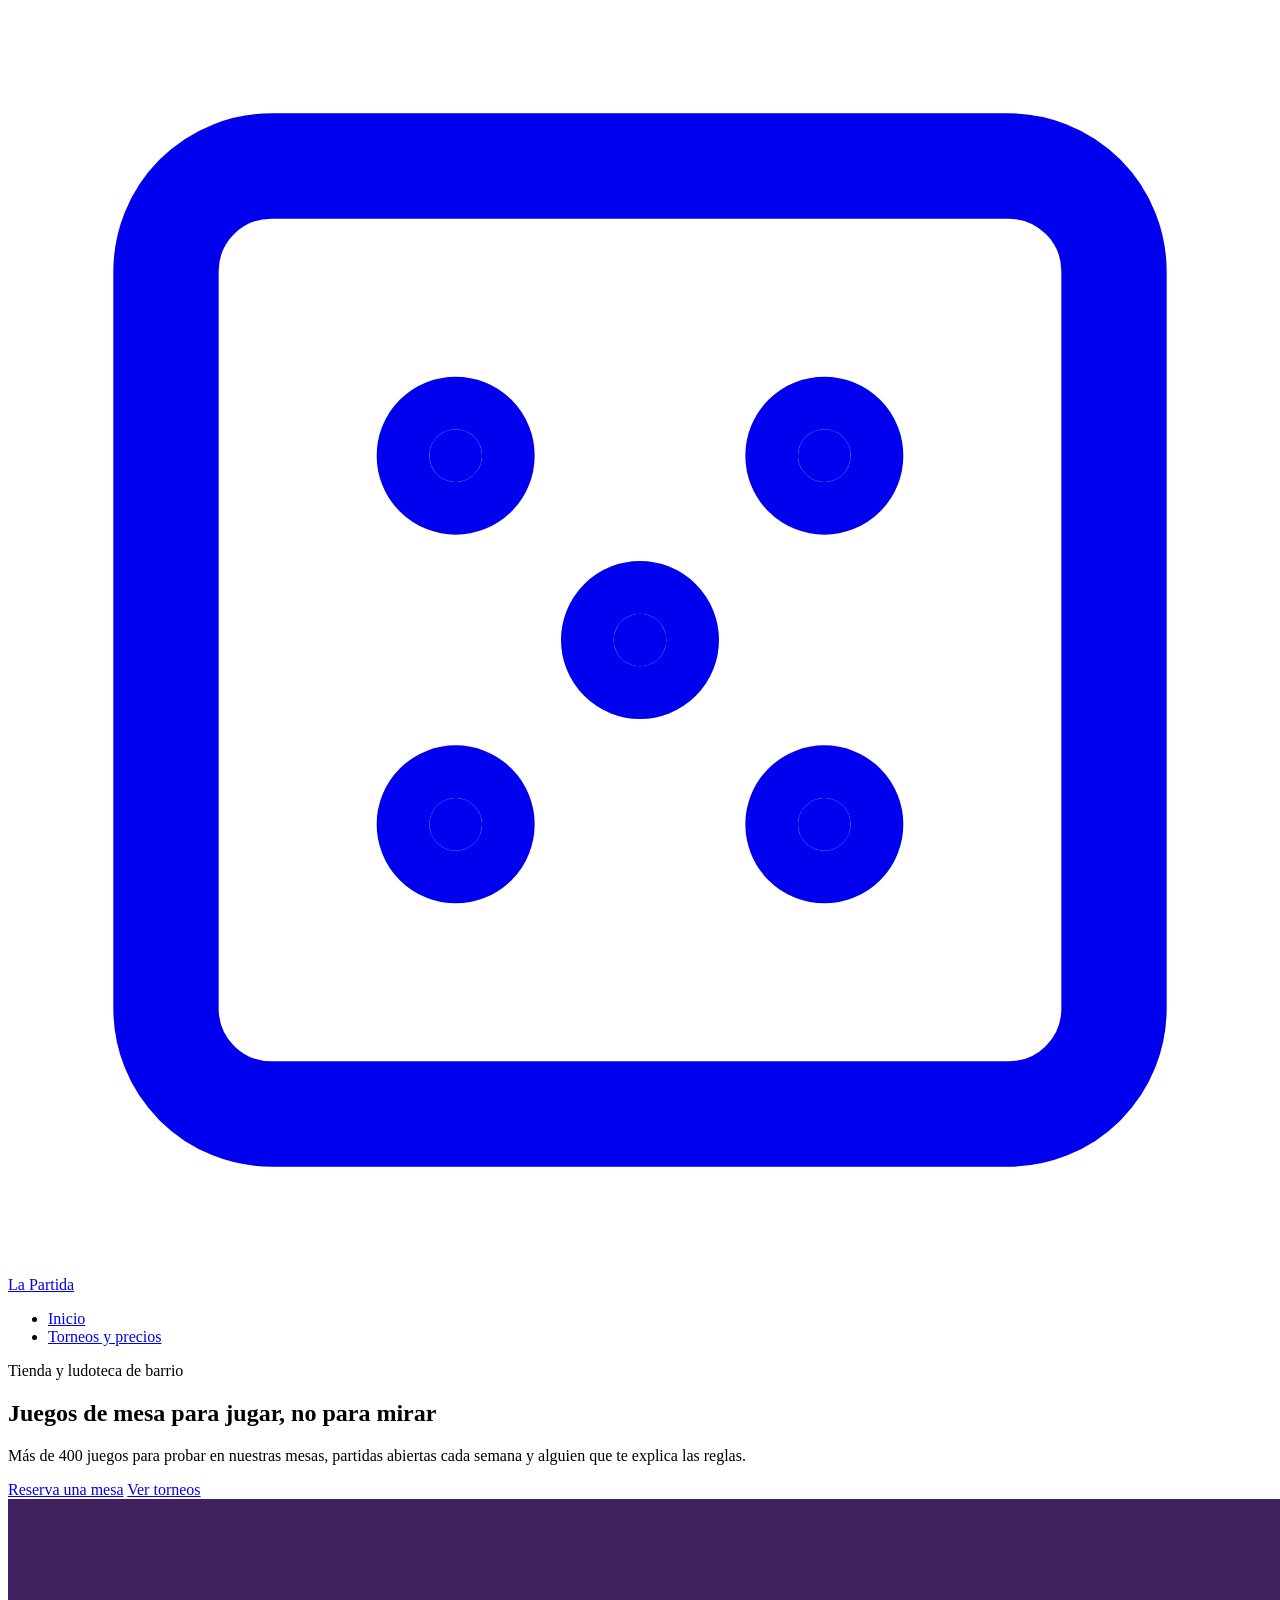
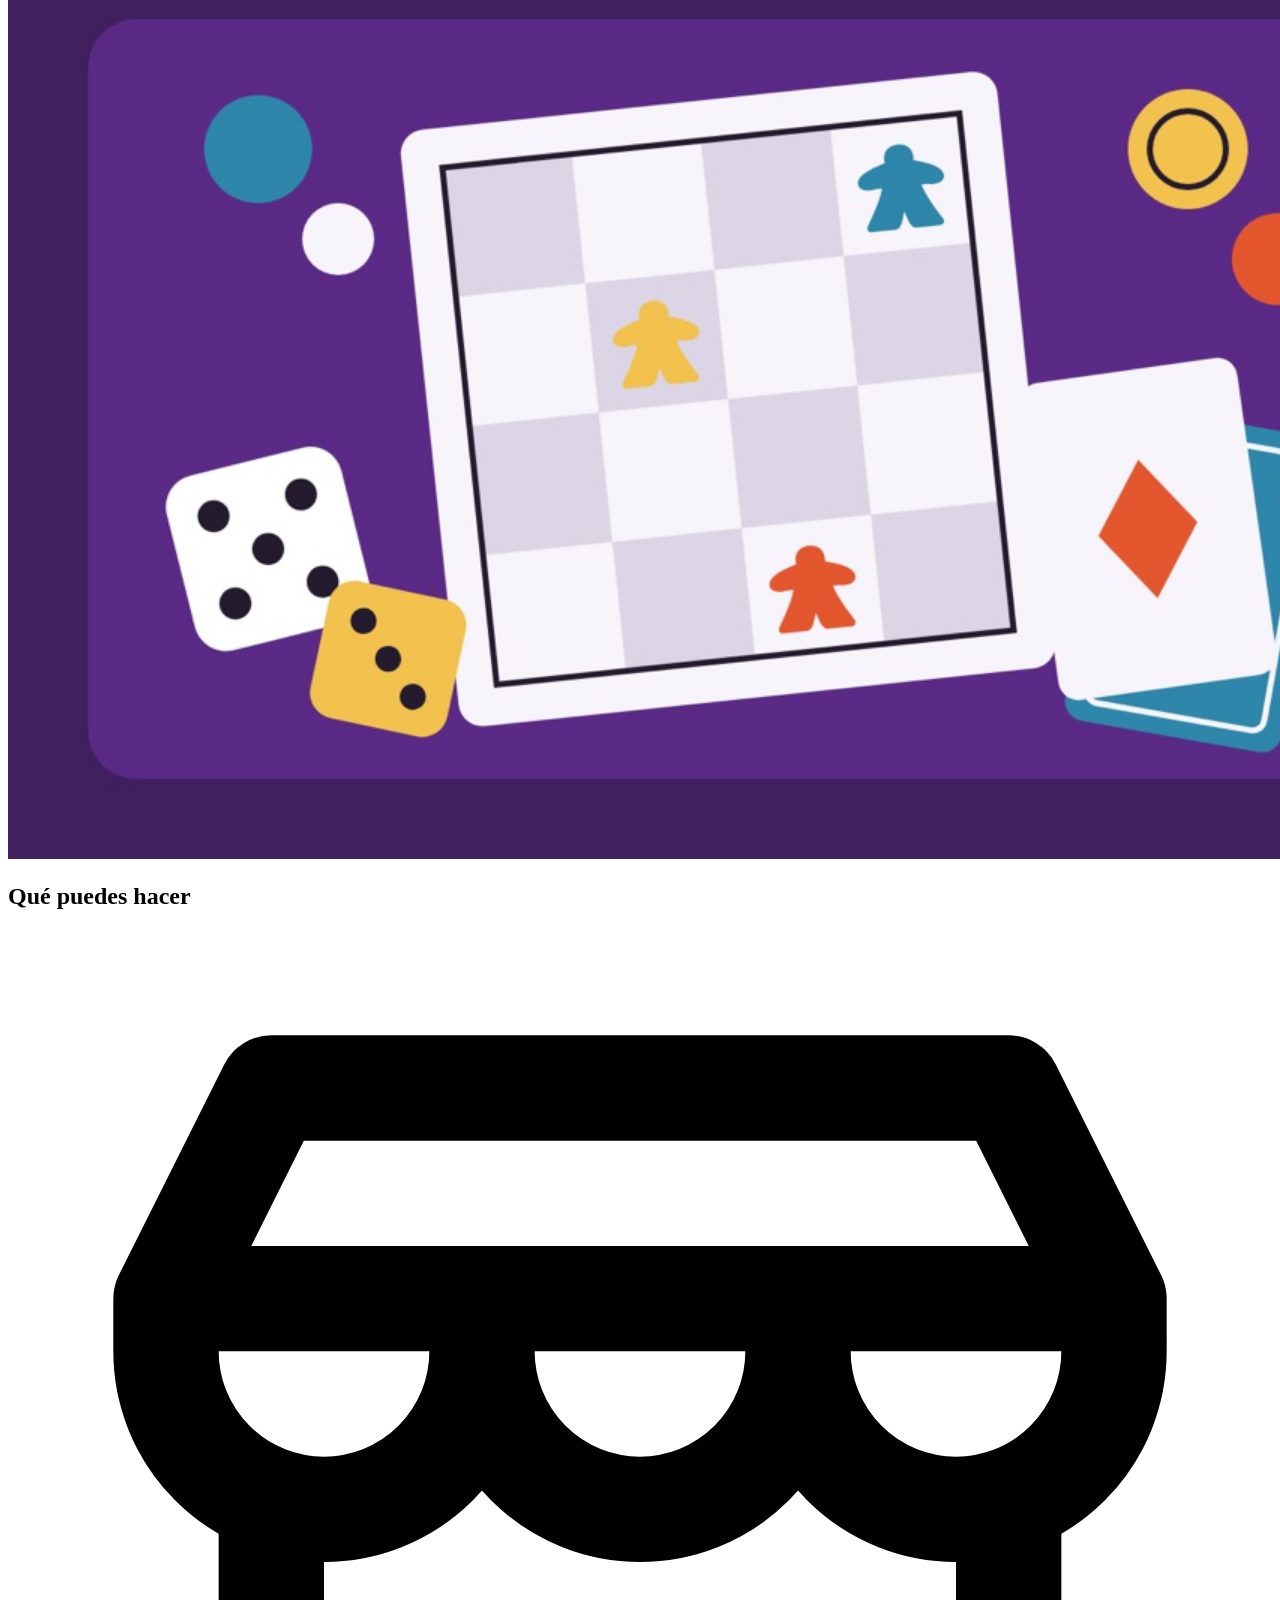
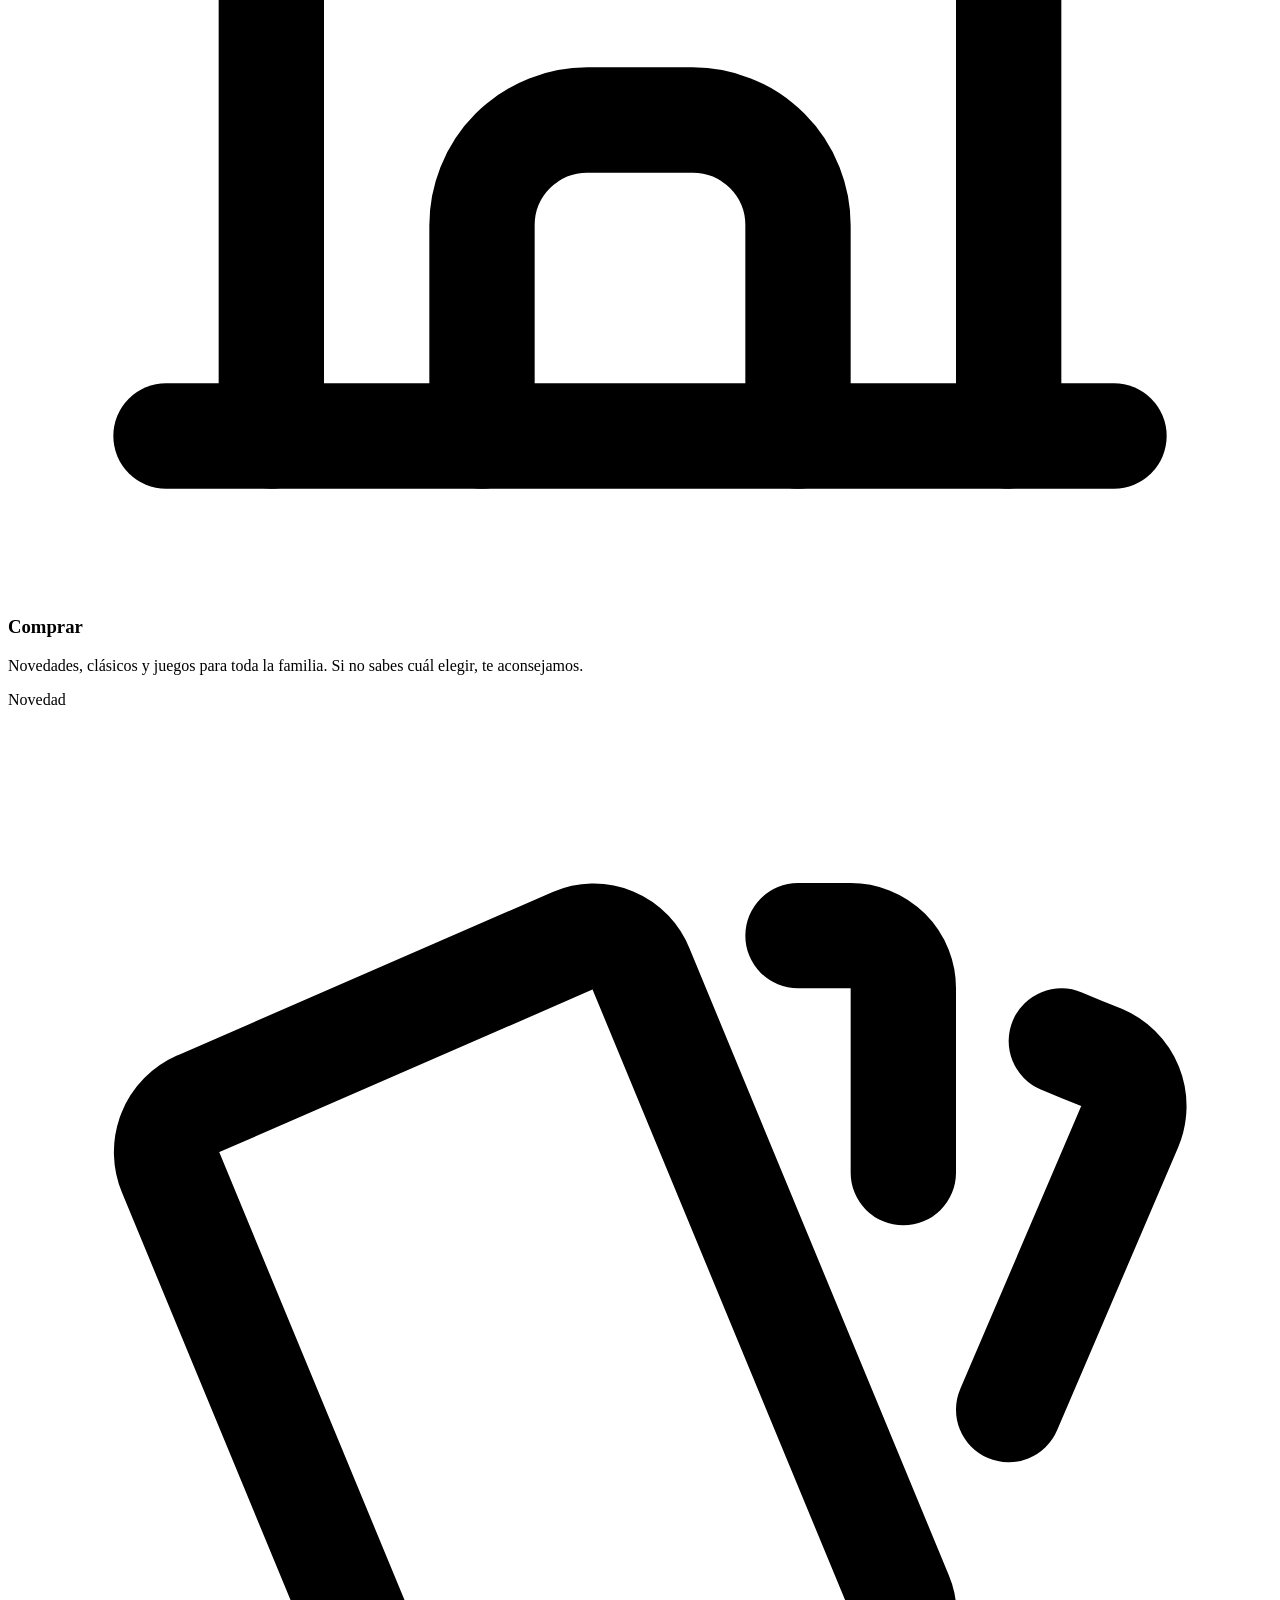
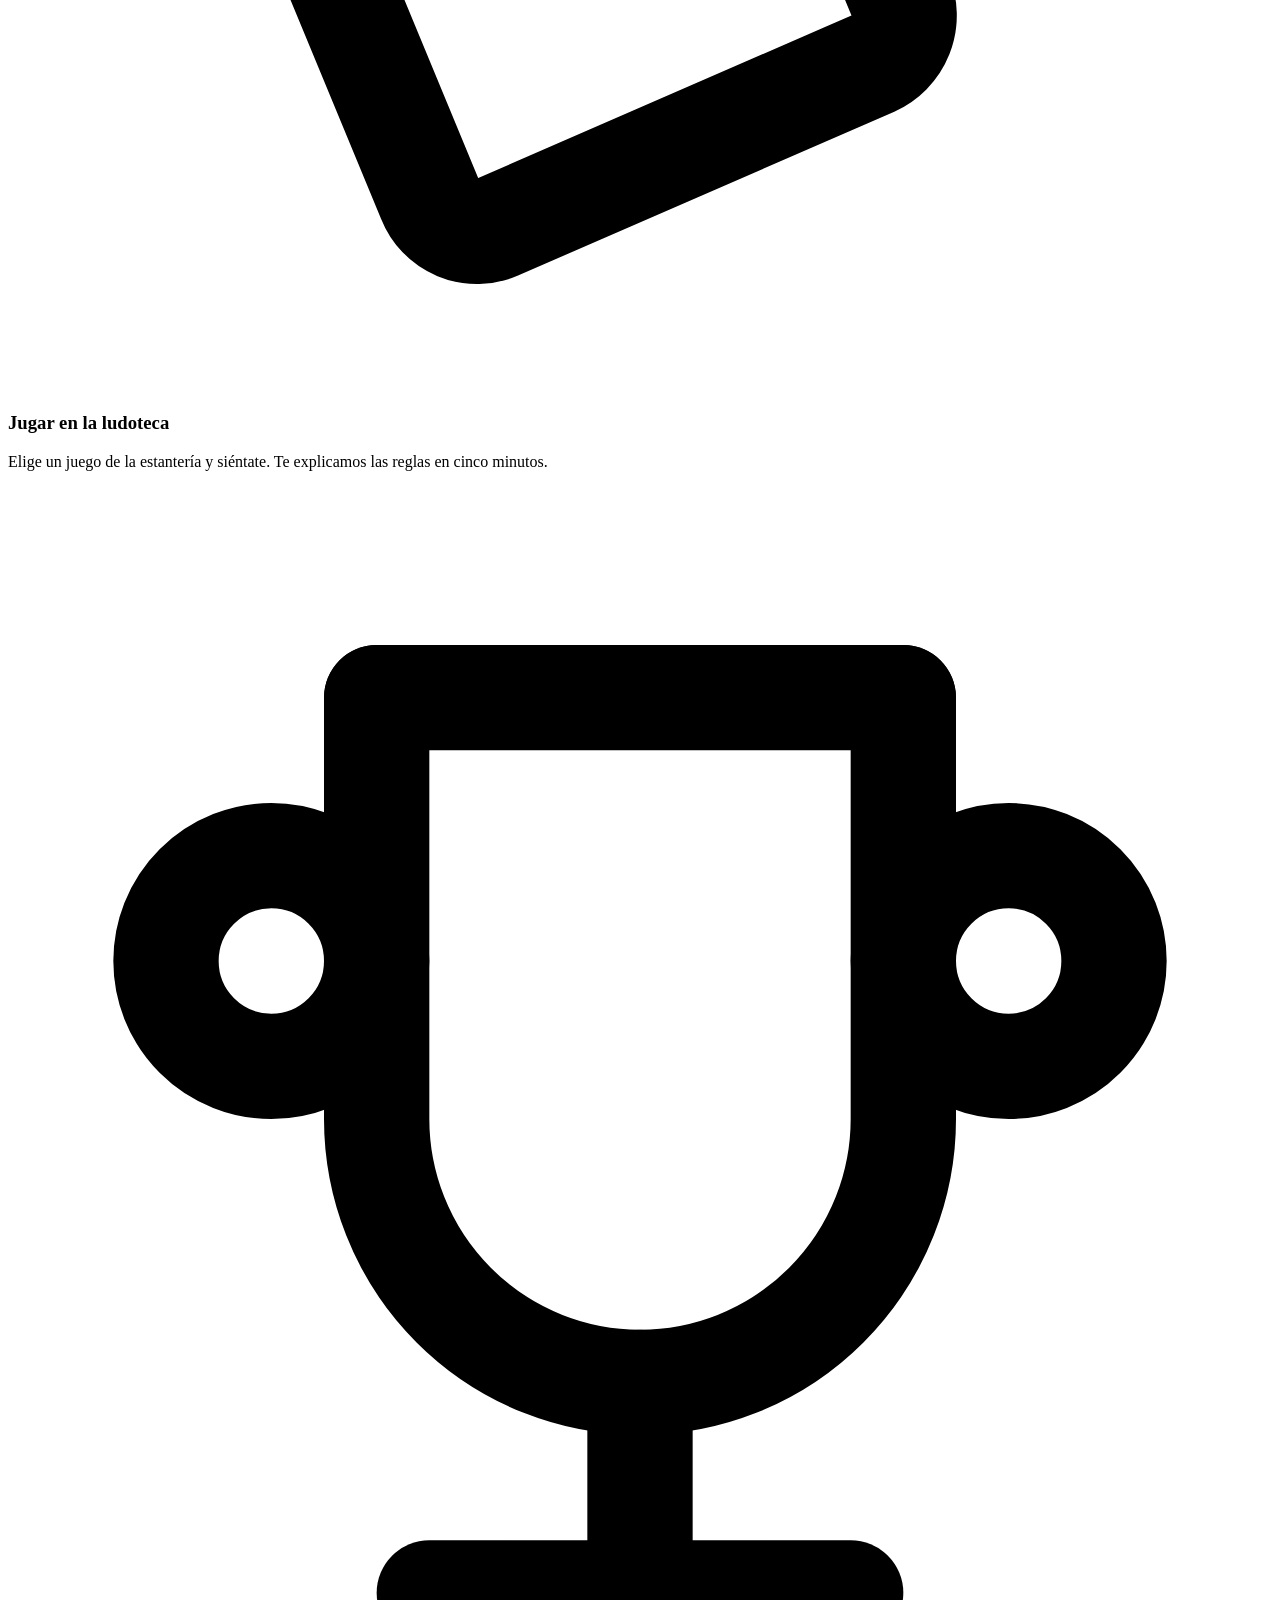
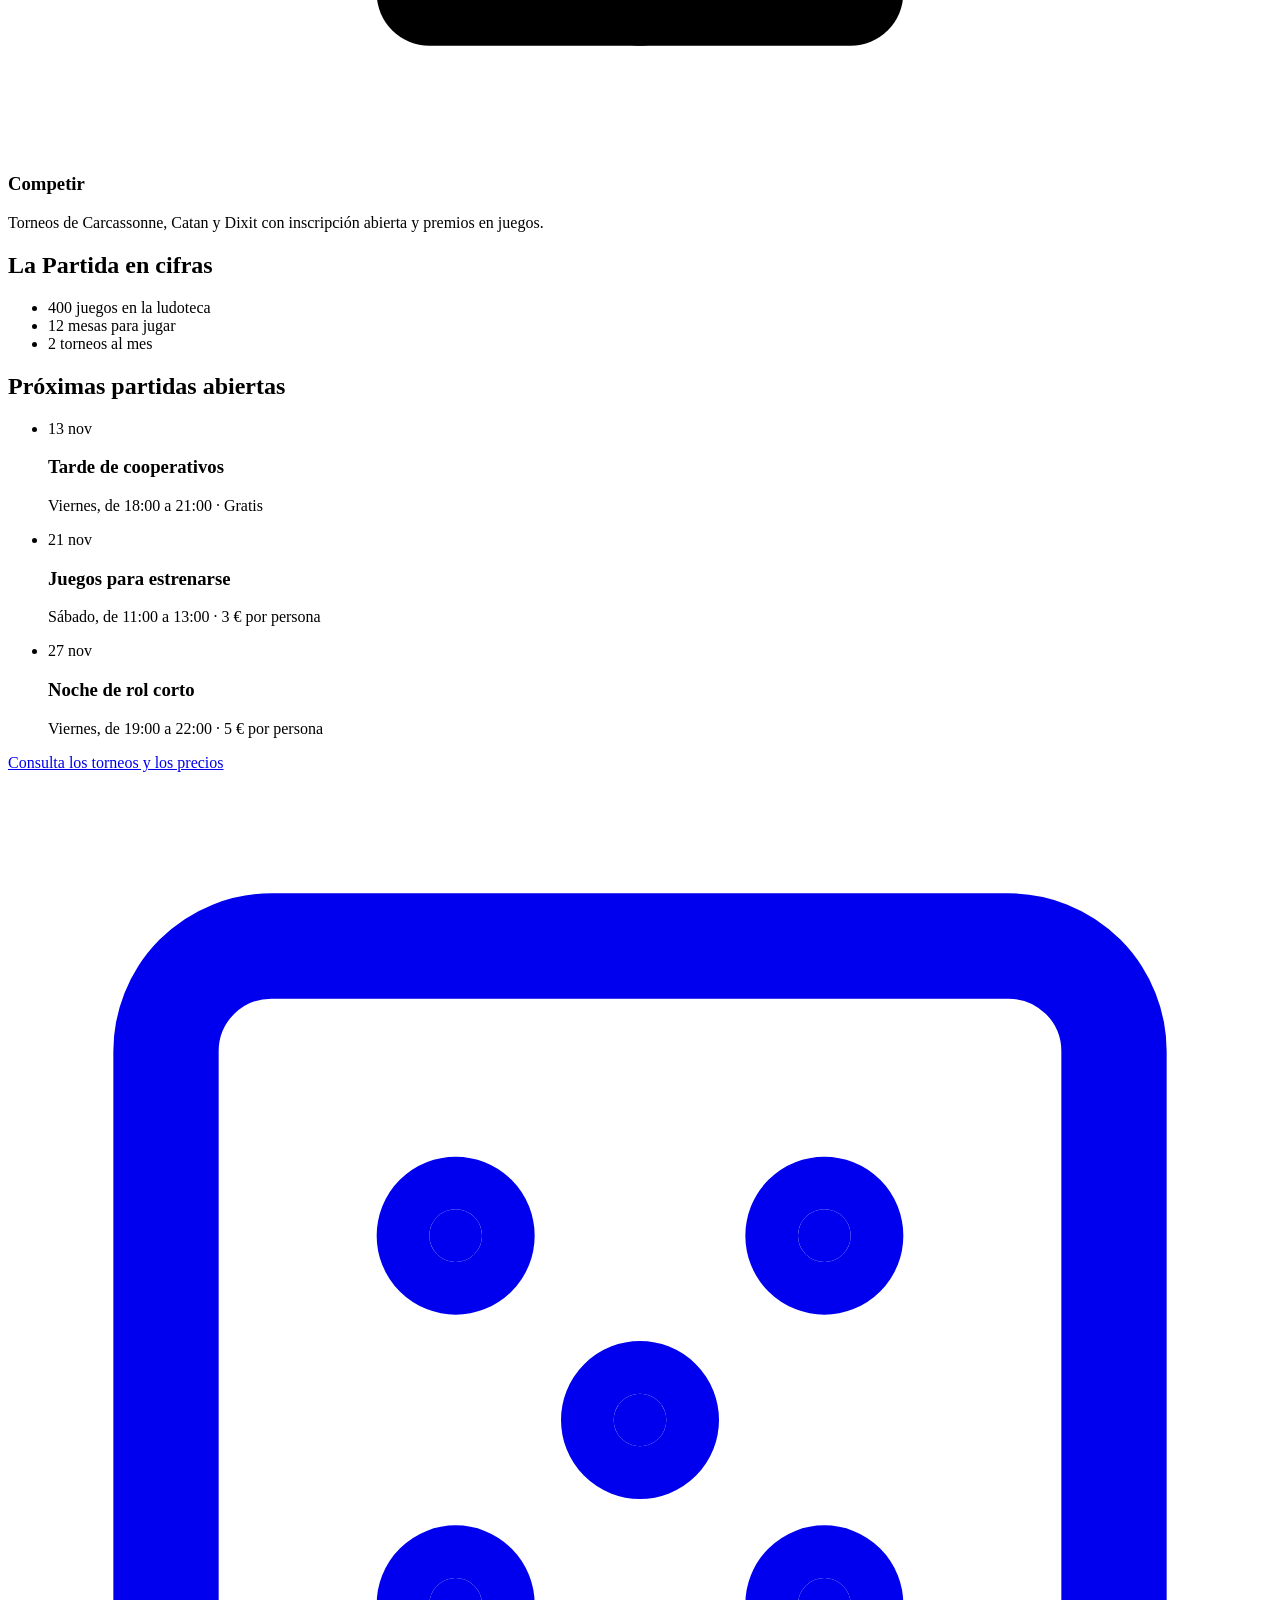
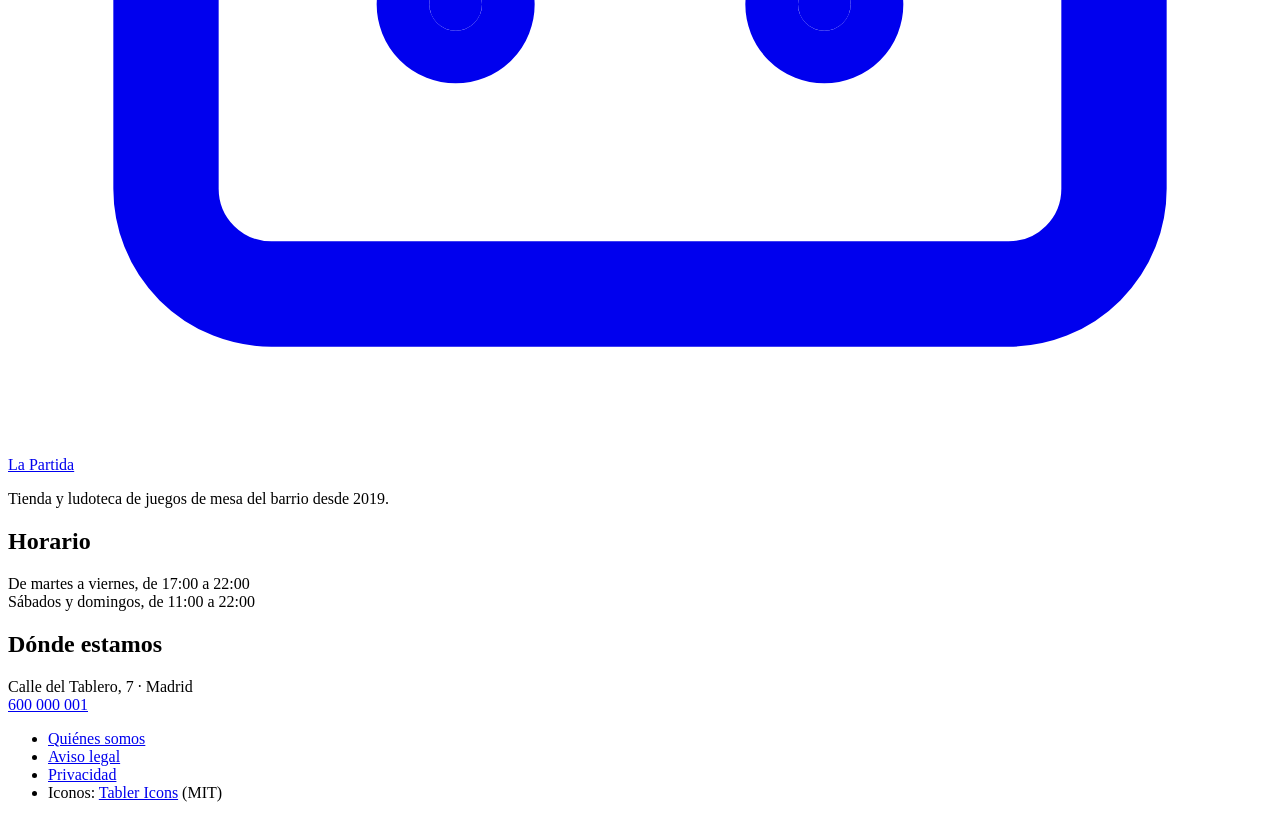
==== index.html @ a0c03cb7 "Creación de proyecto" ====
<!DOCTYPE html>
<html lang="es">

<head>
  <meta charset="UTF-8">
  <meta name="viewport" content="width=device-width, initial-scale=1">
  <title>La Partida · Tienda y ludoteca de juegos de mesa</title>
  <link rel="preconnect" href="https://fonts.googleapis.com">
  <link rel="preconnect" href="https://fonts.gstatic.com" crossorigin>
  <link rel="stylesheet"
    href="https://fonts.googleapis.com/css2?family=Fredoka:wght@600&family=Nunito:wght@400;700&display=swap">
  <link rel="stylesheet" href="css/estilos.css">
  <link rel="stylesheet" href="css/impresion.css">
  <link rel="stylesheet" href="css/oscuro.css">
  <link rel="stylesheet" href="css/variables.css">

</head>

<body>
  <!-- Iconos de Tabler Icons (https://tabler.io/icons), licencia MIT -->
  <header class="cabecera">
    <div class="contenedor cabecera-contenido">
      <a class="logo" href="index.html">
        <svg viewBox="0 0 24 24" fill="none" stroke="currentColor" stroke-width="2" stroke-linecap="round"
          stroke-linejoin="round" aria-hidden="true">
          <path d="M3 3m0 2a2 2 0 0 1 2 -2h14a2 2 0 0 1 2 2v14a2 2 0 0 1 -2 2h-14a2 2 0 0 1 -2 -2z" />
          <circle cx="8.5" cy="8.5" r=".5" fill="currentColor" />
          <circle cx="15.5" cy="8.5" r=".5" fill="currentColor" />
          <circle cx="15.5" cy="15.5" r=".5" fill="currentColor" />
          <circle cx="8.5" cy="15.5" r=".5" fill="currentColor" />
          <circle cx="12" cy="12" r=".5" fill="currentColor" />
        </svg>
        La Partida
      </a>
      <nav class="menu" aria-label="Principal">
        <ul>
          <li><a href="index.html" aria-current="page">Inicio</a></li>
          <li><a href="torneos.html">Torneos y precios</a></li>
        </ul>
      </nav>
    </div>
  </header>

  <main>
    <section class="portada">
      <div class="contenedor portada-contenido">
        <div class="portada-texto">
          <p class="antetitulo">Tienda y ludoteca de barrio</p>
          <h1 class="titulo-portada">Juegos de mesa para jugar, no para mirar</h1>
          <p class="entradilla">Más de 400 juegos para probar en nuestras mesas, partidas abiertas cada semana y alguien
            que te explica las reglas.</p>
          <div class="botones">
            <a class="boton" href="reserva.html">Reserva una mesa</a>
            <a class="boton boton-contorno" href="torneos.html">Ver torneos</a>
          </div>
        </div>
        <img class="portada-imagen" src="img/portada-960.jpg" alt="Dados, fichas y cartas alrededor de un tablero"
          width="1440" height="960">
      </div>
    </section>

    <section class="seccion">
      <div class="contenedor">
        <h2>Qué puedes hacer</h2>
        <div class="rejilla">
          <article class="tarjeta">
            <svg class="tarjeta-icono" viewBox="0 0 24 24" fill="none" stroke="currentColor" stroke-width="2"
              stroke-linecap="round" stroke-linejoin="round" aria-hidden="true">
              <path d="M3 21l18 0" />
              <path d="M3 7v1a3 3 0 0 0 6 0v-1m0 1a3 3 0 0 0 6 0v-1m0 1a3 3 0 0 0 6 0v-1h-18l2 -4h14l2 4" />
              <path d="M5 21l0 -10.15" />
              <path d="M19 21l0 -10.15" />
              <path d="M9 21v-4a2 2 0 0 1 2 -2h2a2 2 0 0 1 2 2v4" />
            </svg>
            <h3>Comprar</h3>
            <p>Novedades, clásicos y juegos para toda la familia. Si no sabes cuál elegir, te aconsejamos.</p>
          </article>
          <article class="tarjeta">
            <p class="etiqueta etiqueta-esquina">Novedad</p>
            <svg class="tarjeta-icono" viewBox="0 0 24 24" fill="none" stroke="currentColor" stroke-width="2"
              stroke-linecap="round" stroke-linejoin="round" aria-hidden="true">
              <path
                d="M3.604 7.197l7.138 -3.109a.96 .96 0 0 1 1.27 .527l4.924 11.902a1 1 0 0 1 -.514 1.304l-7.137 3.109a.96 .96 0 0 1 -1.271 -.527l-4.924 -11.903a1 1 0 0 1 .514 -1.304z" />
              <path d="M15 4h1a1 1 0 0 1 1 1v3.5" />
              <path d="M20 6c.264 .112 .52 .217 .768 .315a1 1 0 0 1 .53 1.311l-2.298 5.374" />
            </svg>
            <h3>Jugar en la ludoteca</h3>
            <p>Elige un juego de la estantería y siéntate. Te explicamos las reglas en cinco minutos.</p>
          </article>
          <article class="tarjeta">
            <svg class="tarjeta-icono" viewBox="0 0 24 24" fill="none" stroke="currentColor" stroke-width="2"
              stroke-linecap="round" stroke-linejoin="round" aria-hidden="true">
              <path d="M8 21l8 0" />
              <path d="M12 17l0 4" />
              <path d="M7 4l10 0" />
              <path d="M17 4v8a5 5 0 0 1 -10 0v-8" />
              <path d="M5 9m-2 0a2 2 0 1 0 4 0a2 2 0 1 0 -4 0" />
              <path d="M19 9m-2 0a2 2 0 1 0 4 0a2 2 0 1 0 -4 0" />
            </svg>
            <h3>Competir</h3>
            <p>Torneos de Carcassonne, Catan y Dixit con inscripción abierta y premios en juegos.</p>
          </article>
        </div>
      </div>
    </section>

    <section class="cifras">
      <div class="contenedor">
        <h2 class="oculto-visual">La Partida en cifras</h2>
        <ul class="cifras-lista">
          <li class="cifra"><span class="cifra-numero">400</span> juegos en la ludoteca</li>
          <li class="cifra"><span class="cifra-numero">12</span> mesas para jugar</li>
          <li class="cifra"><span class="cifra-numero">2</span> torneos al mes</li>
        </ul>
      </div>
    </section>

    <section class="seccion">
      <div class="contenedor">
        <h2>Próximas partidas abiertas</h2>
        <ul class="eventos">
          <li class="evento">
            <p class="evento-fecha"><span class="evento-dia">13</span> nov</p>
            <div>
              <h3 class="evento-titulo">Tarde de cooperativos</h3>
              <p class="evento-datos">Viernes, de 18:00 a 21:00 · Gratis</p>
            </div>
          </li>
          <li class="evento">
            <p class="evento-fecha"><span class="evento-dia">21</span> nov</p>
            <div>
              <h3 class="evento-titulo">Juegos para estrenarse</h3>
              <p class="evento-datos">Sábado, de 11:00 a 13:00 · 3 € por persona</p>
            </div>
          </li>
          <li class="evento">
            <p class="evento-fecha"><span class="evento-dia">27</span> nov</p>
            <div>
              <h3 class="evento-titulo">Noche de rol corto</h3>
              <p class="evento-datos">Viernes, de 19:00 a 22:00 · 5 € por persona</p>
            </div>
          </li>
        </ul>
        <p><a href="torneos.html">Consulta los torneos y los precios</a></p>
      </div>
    </section>
  </main>

  <footer class="pie">
    <div class="contenedor pie-contenido">
      <div class="pie-marca">
        <a class="logo" href="index.html">
          <svg viewBox="0 0 24 24" fill="none" stroke="currentColor" stroke-width="2" stroke-linecap="round"
            stroke-linejoin="round" aria-hidden="true">
            <path d="M3 3m0 2a2 2 0 0 1 2 -2h14a2 2 0 0 1 2 2v14a2 2 0 0 1 -2 2h-14a2 2 0 0 1 -2 -2z" />
            <circle cx="8.5" cy="8.5" r=".5" fill="currentColor" />
            <circle cx="15.5" cy="8.5" r=".5" fill="currentColor" />
            <circle cx="15.5" cy="15.5" r=".5" fill="currentColor" />
            <circle cx="8.5" cy="15.5" r=".5" fill="currentColor" />
            <circle cx="12" cy="12" r=".5" fill="currentColor" />
          </svg>
          La Partida
        </a>
        <p>Tienda y ludoteca de juegos de mesa del barrio desde 2019.</p>
      </div>
      <div class="pie-horario">
        <h2 class="pie-titulo">Horario</h2>
        <p>De martes a viernes, de 17:00 a 22:00<br>Sábados y domingos, de 11:00 a 22:00</p>
      </div>
      <div class="pie-contacto">
        <h2 class="pie-titulo">Dónde estamos</h2>
        <p>Calle del Tablero, 7 · Madrid<br>
          <a href="tel:+34600000001">600 000 001</a>
        </p>
      </div>
      <nav class="pie-enlaces" aria-label="Pie">
        <ul>
          <li><a href="quienes-somos.html">Quiénes somos</a></li>
          <li><a href="aviso-legal.html">Aviso legal</a></li>
          <li><a href="privacidad.html">Privacidad</a></li>
          <li>Iconos: <a href="https://tabler.io/icons">Tabler Icons</a> (MIT)</li>
        </ul>
      </nav>
    </div>
  </footer>
</body>

</html>
---- css/variables.css ----
:root {
    /* Colores de la marca */
    --color-primario: #5B2A86;
    --color-primario-oscuro: #40205F;
    --color-acento: #F2C14E
        /* Colores neutros */
        --color-fondo: #F7F4FB
}
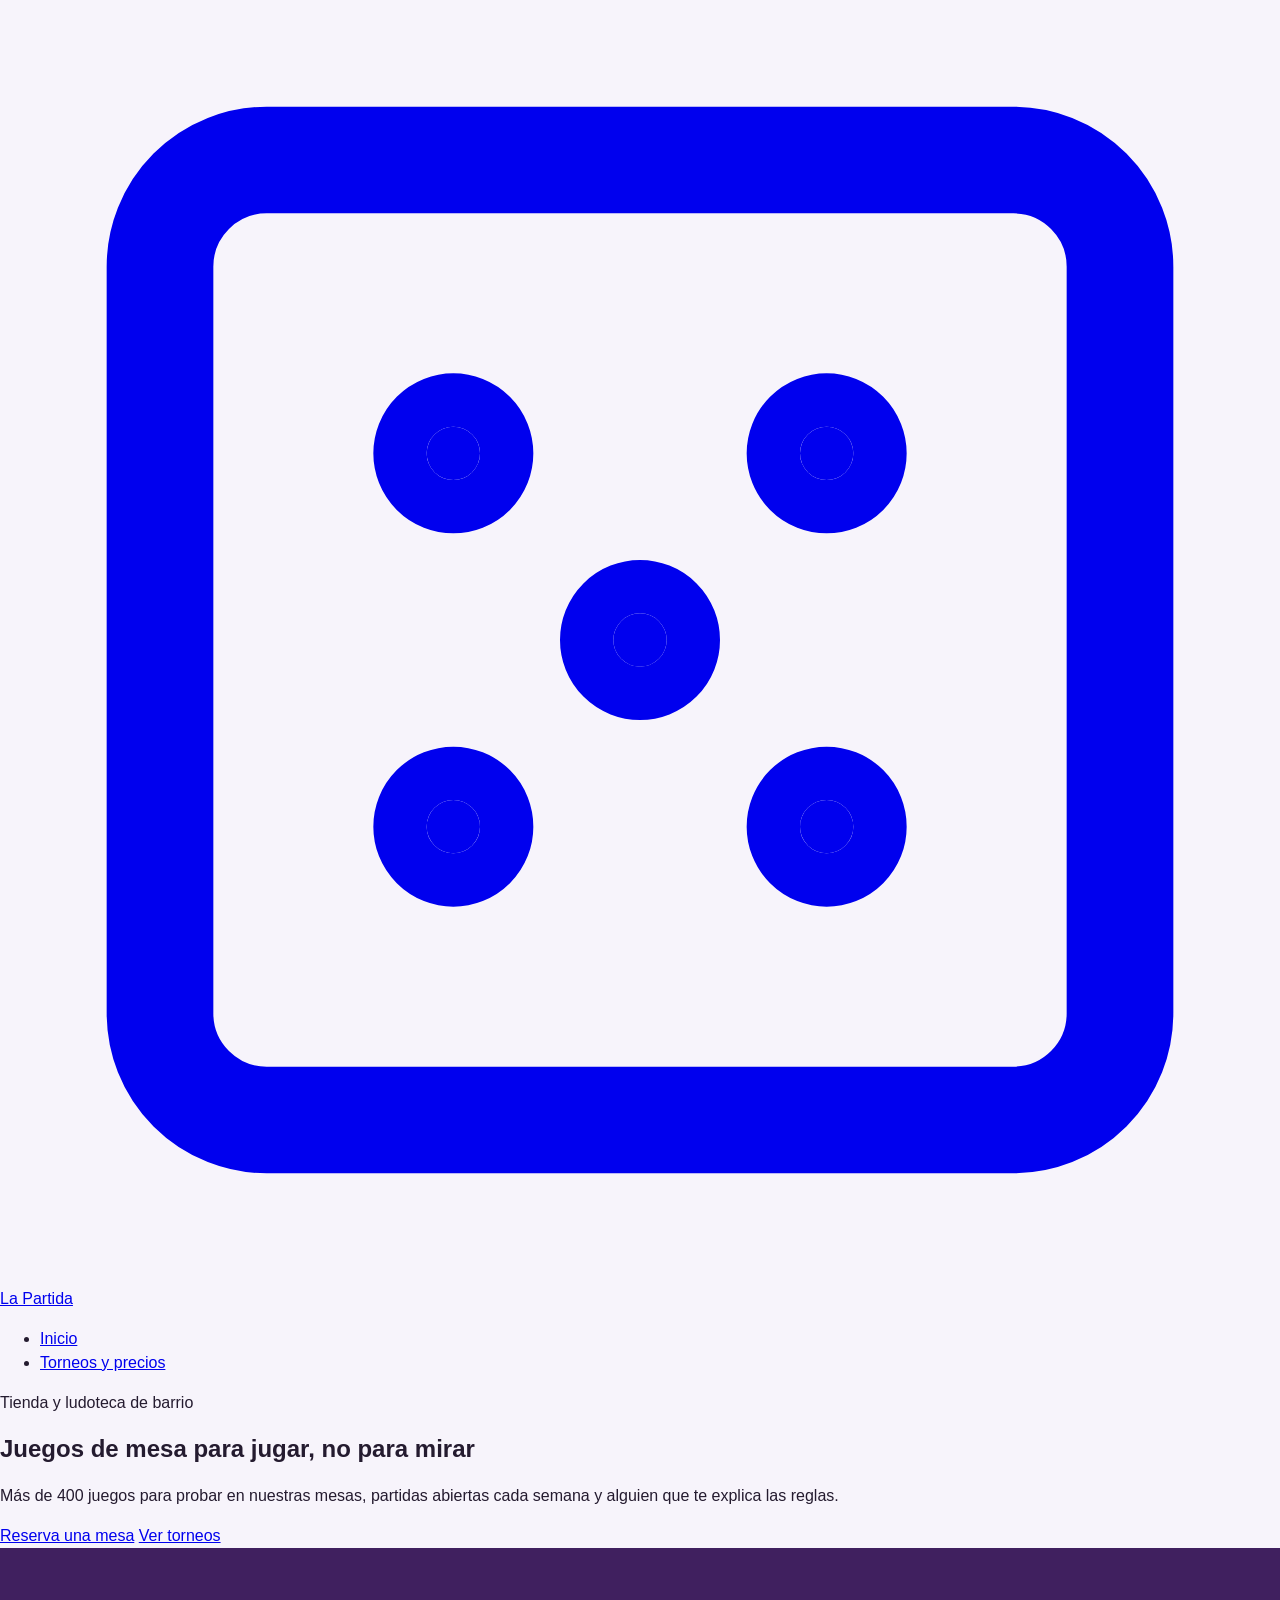
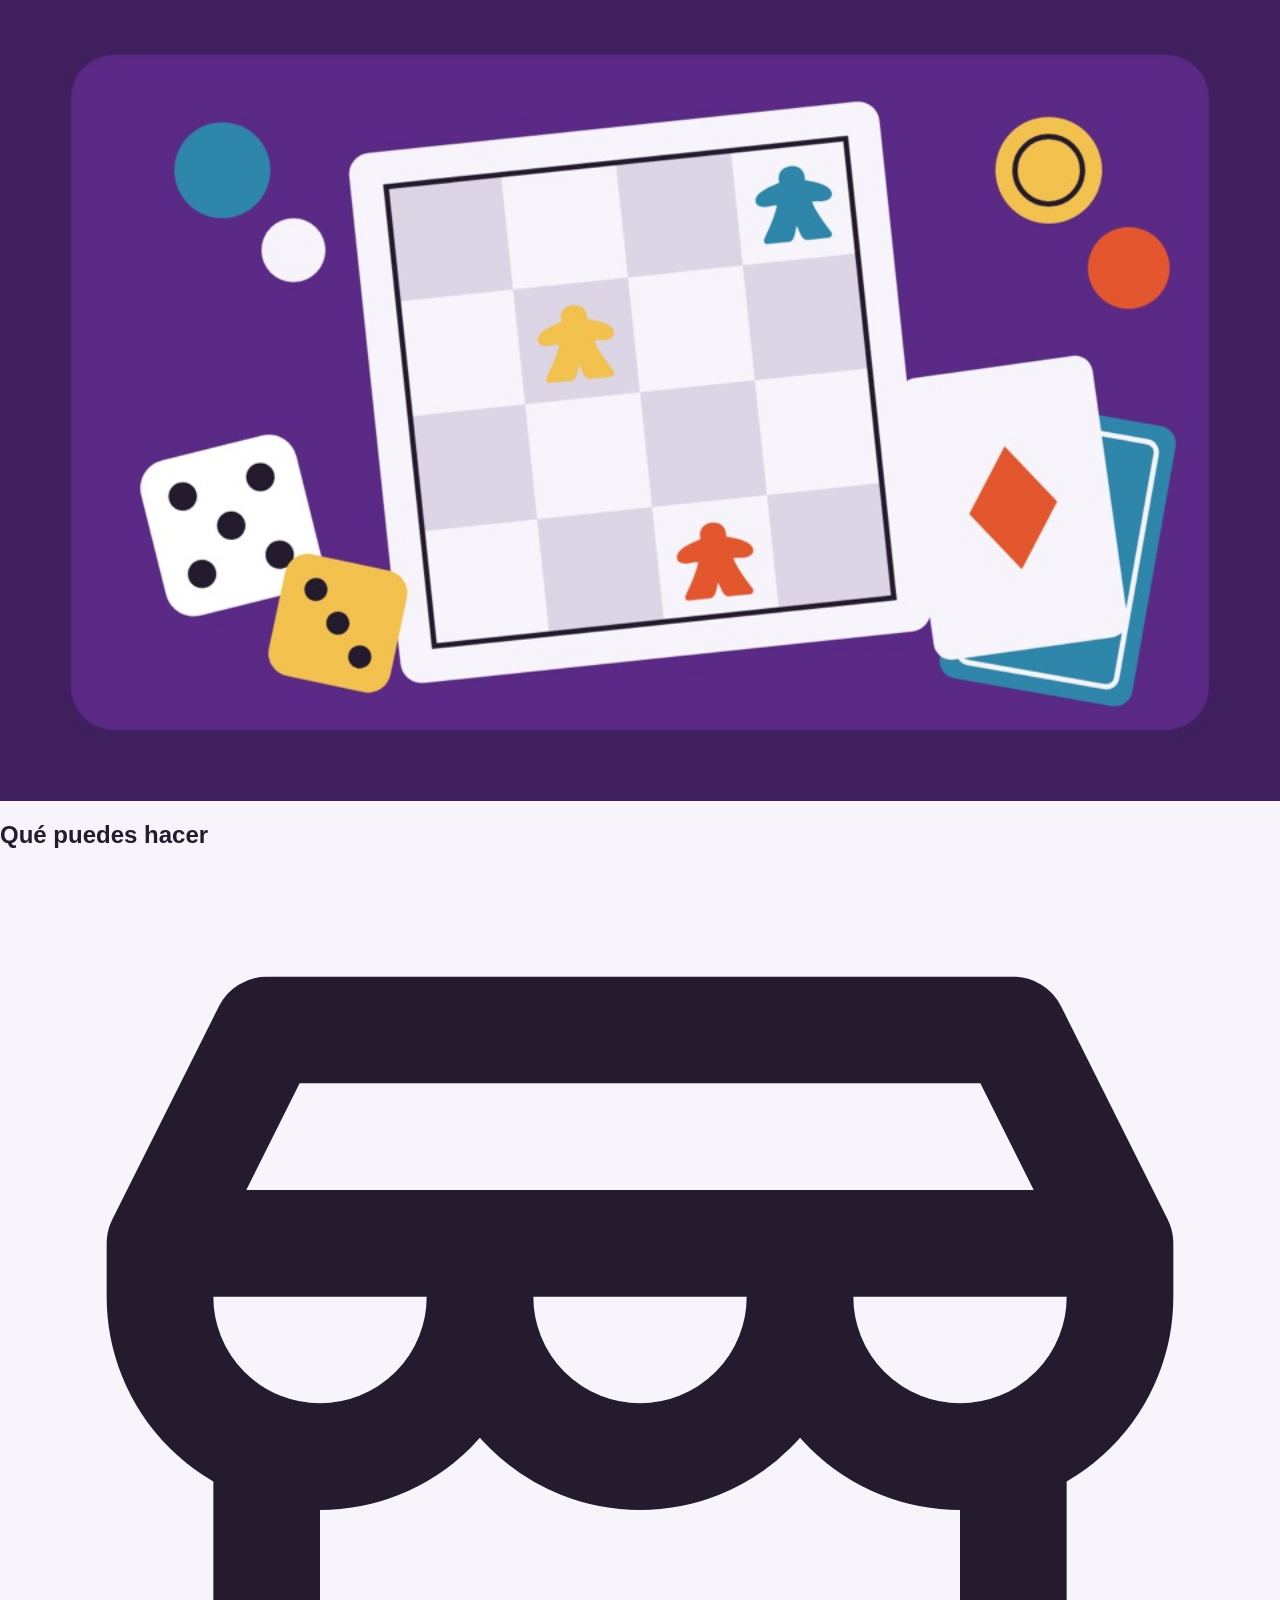
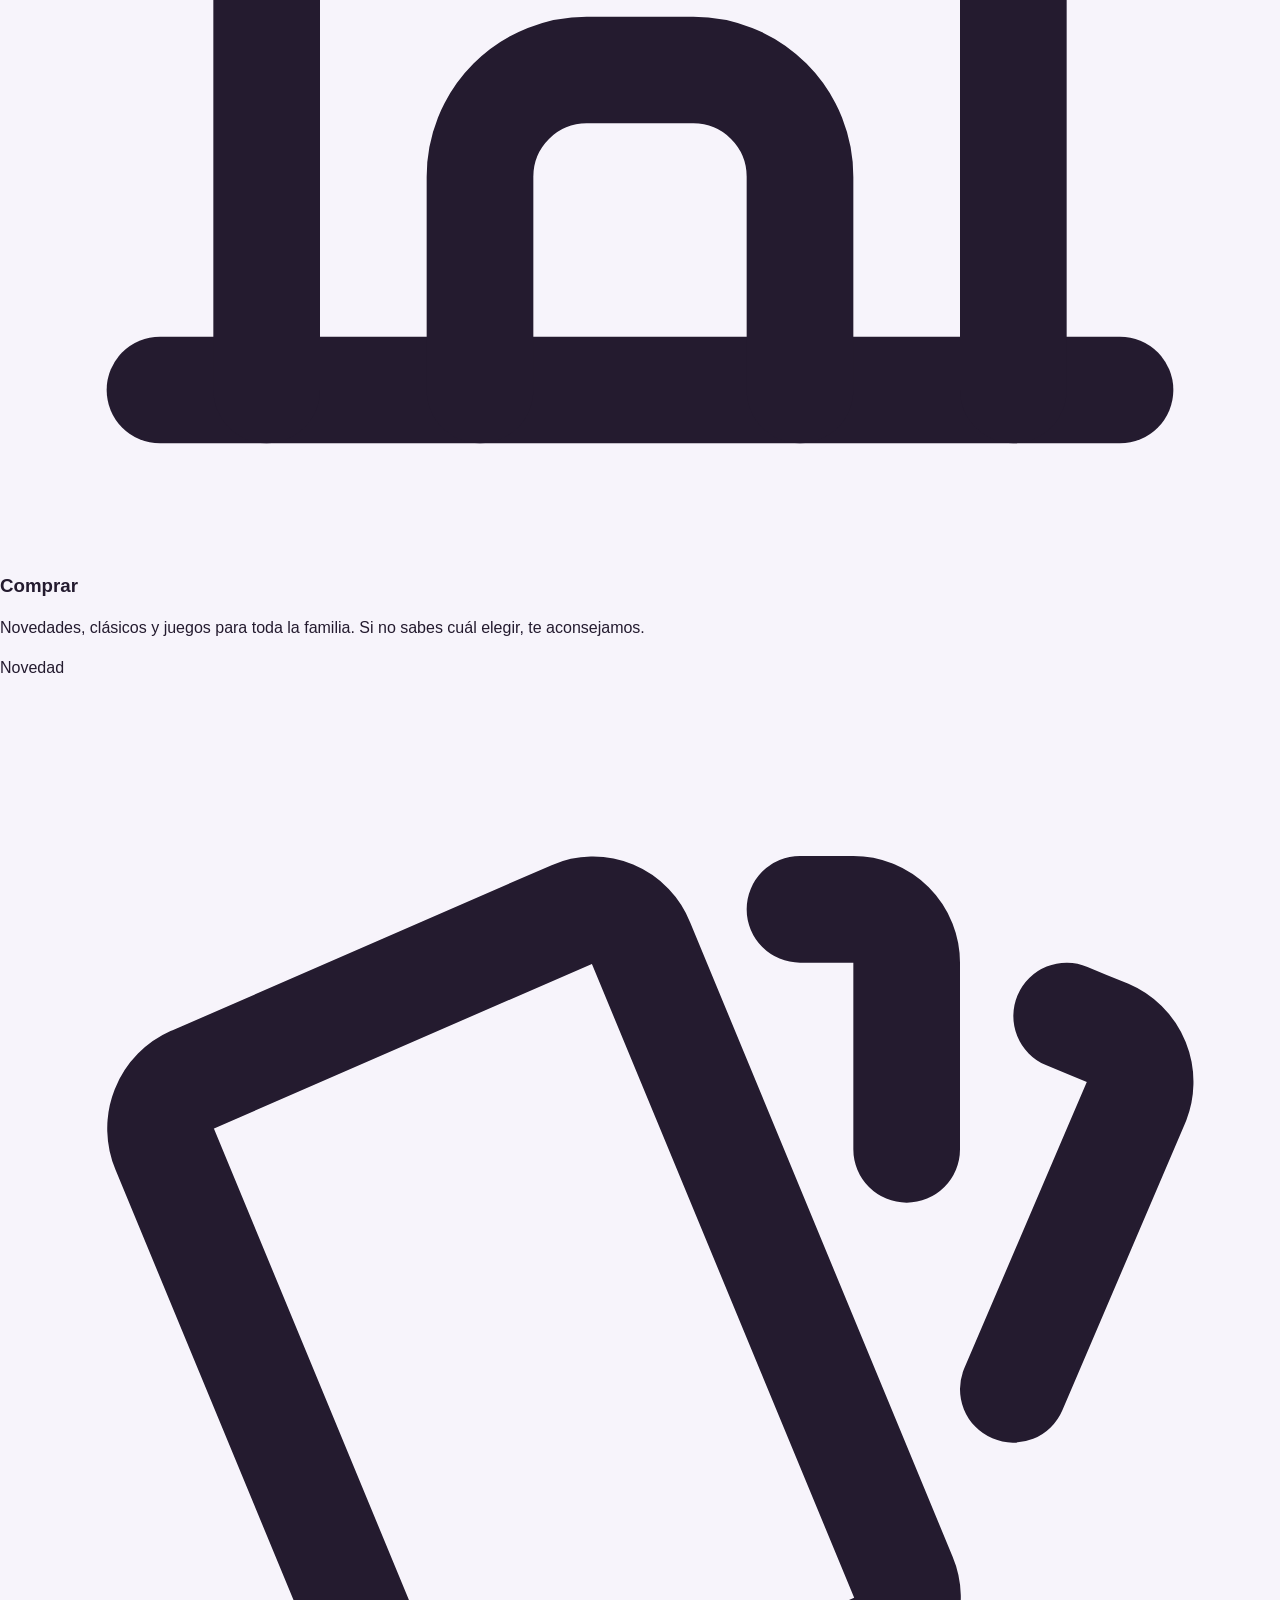
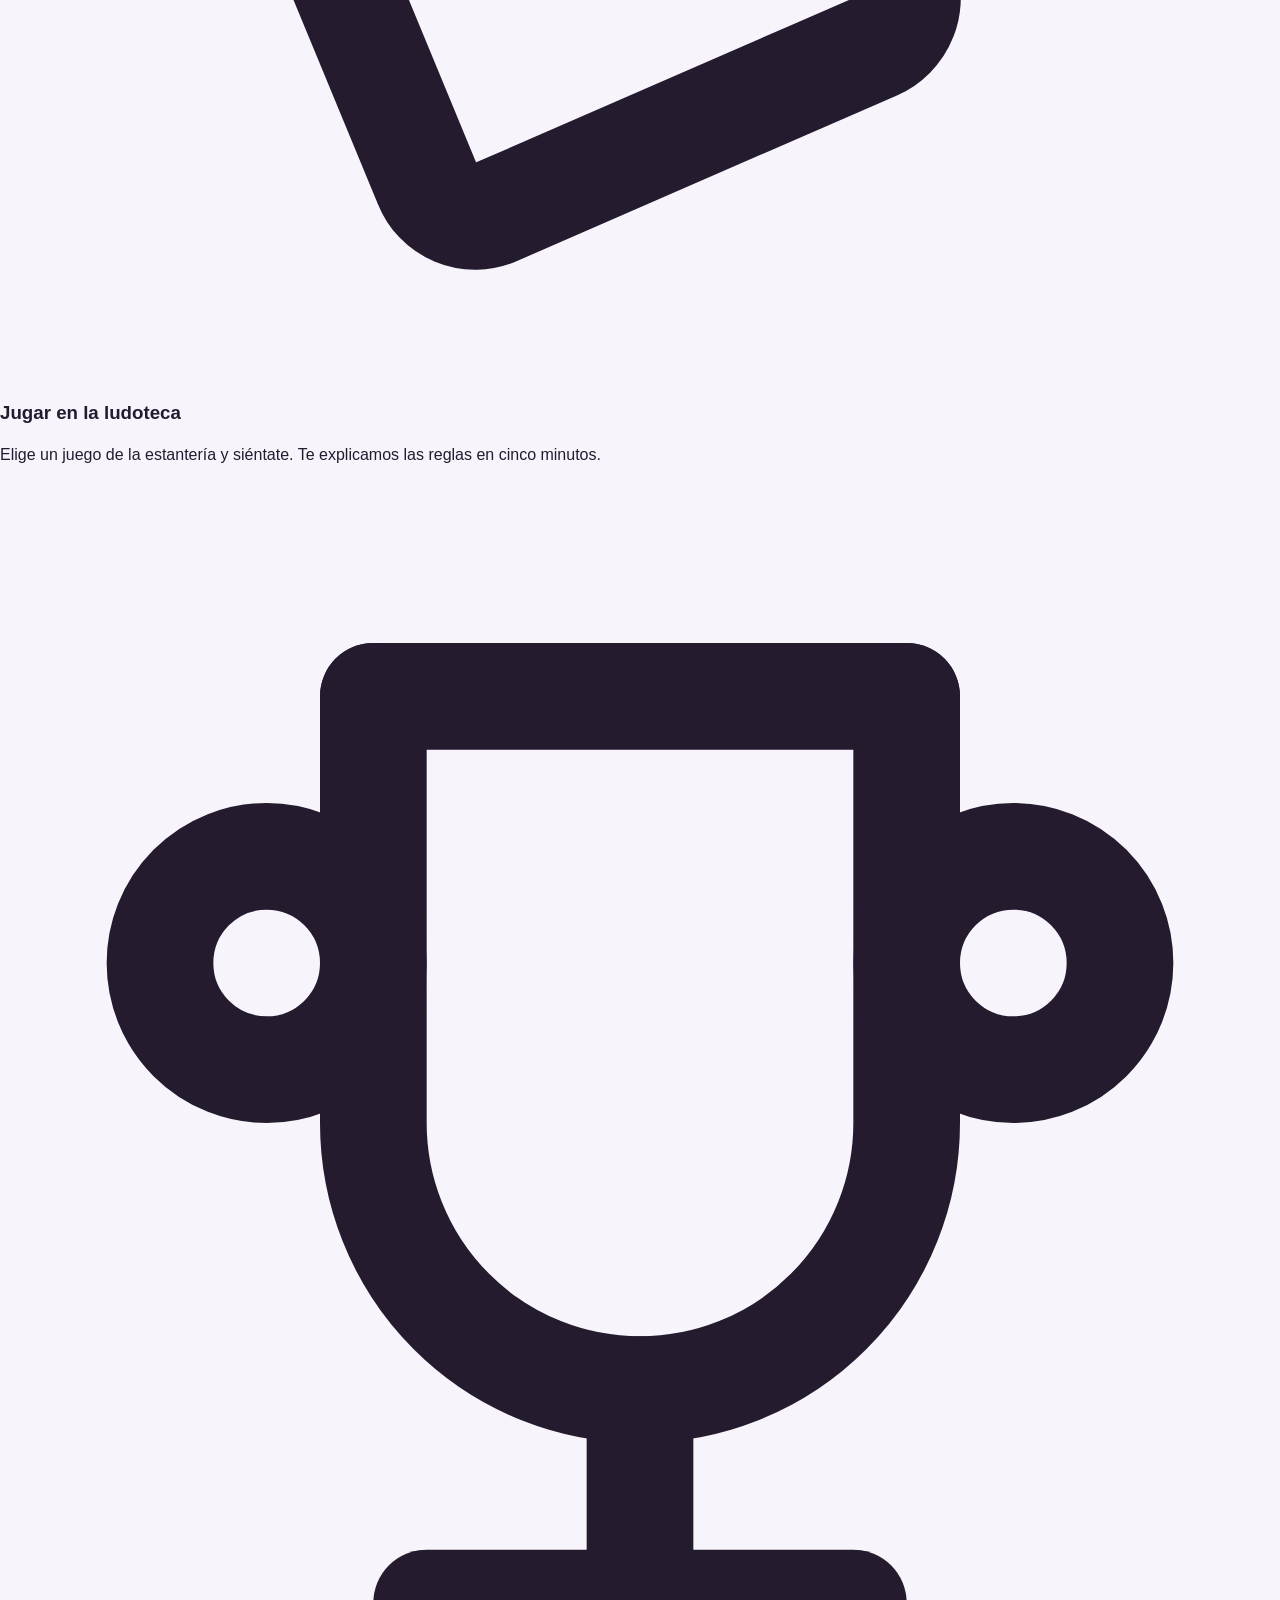
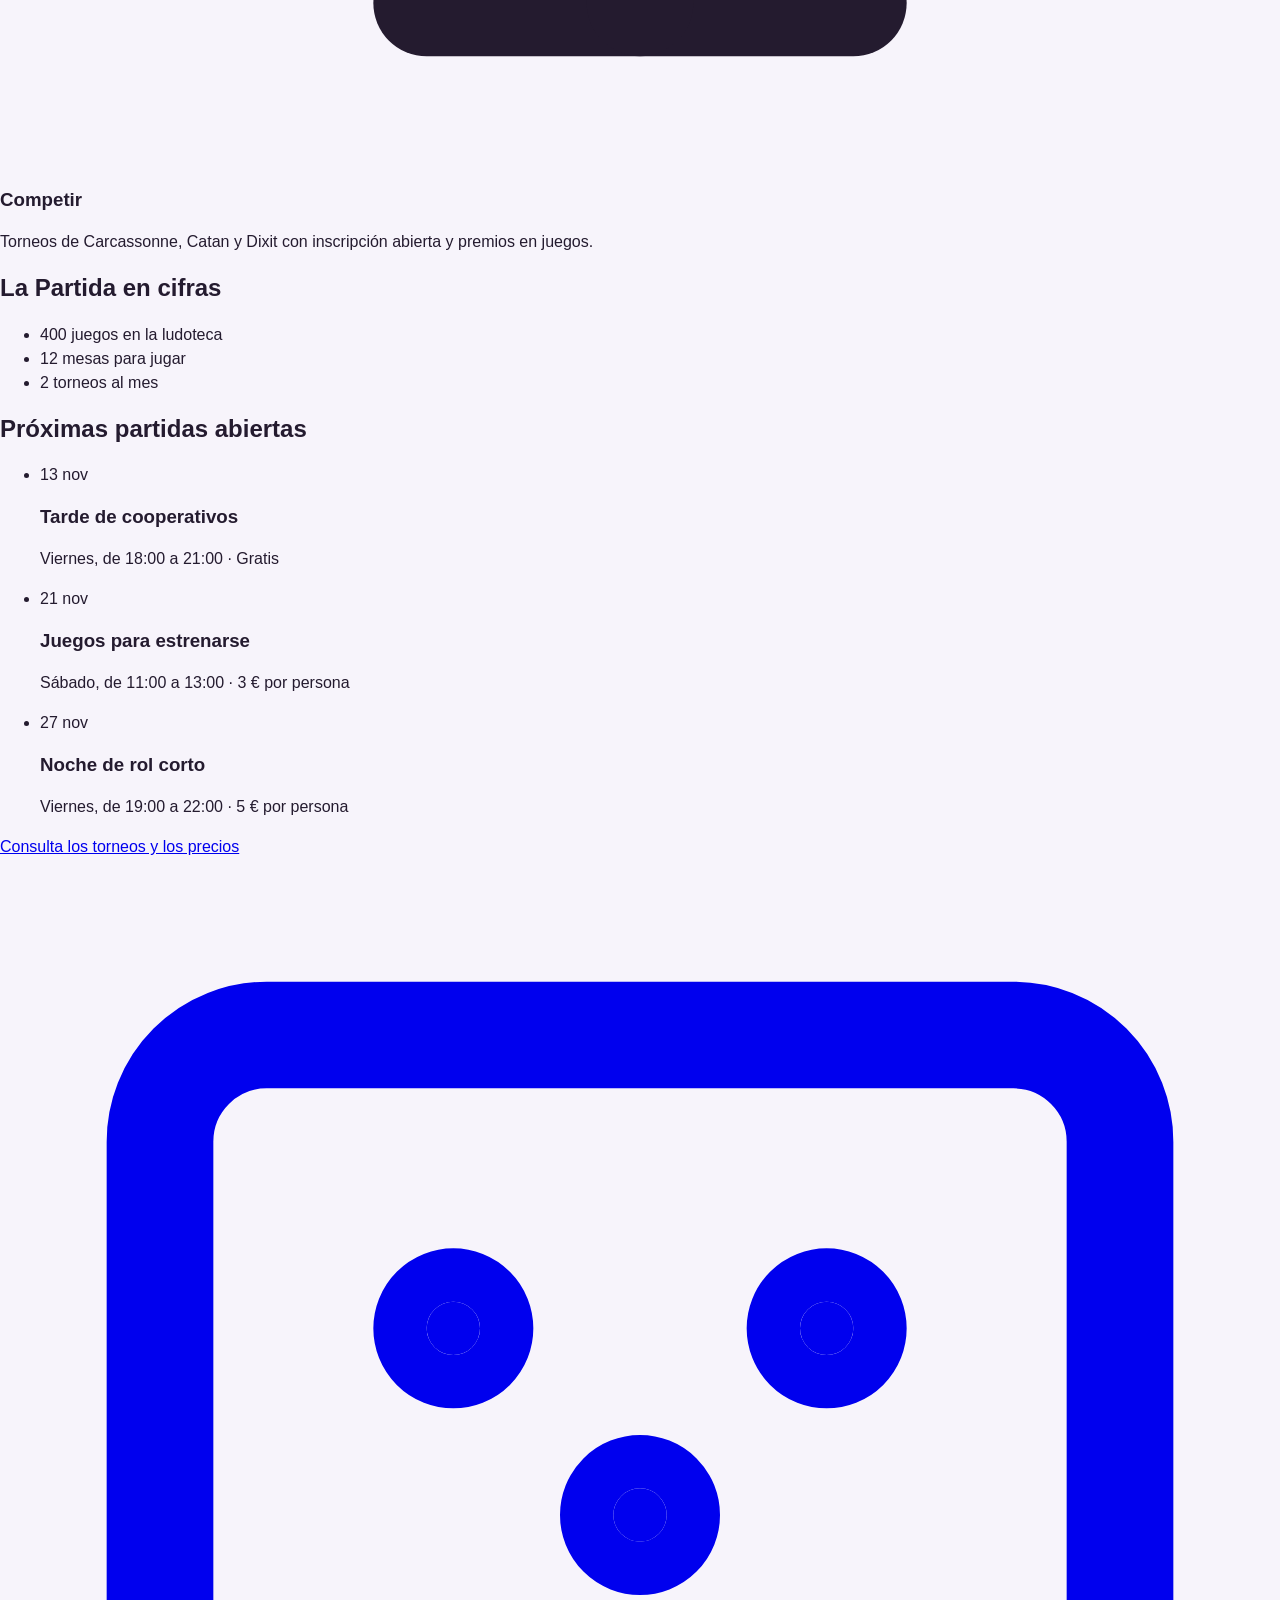
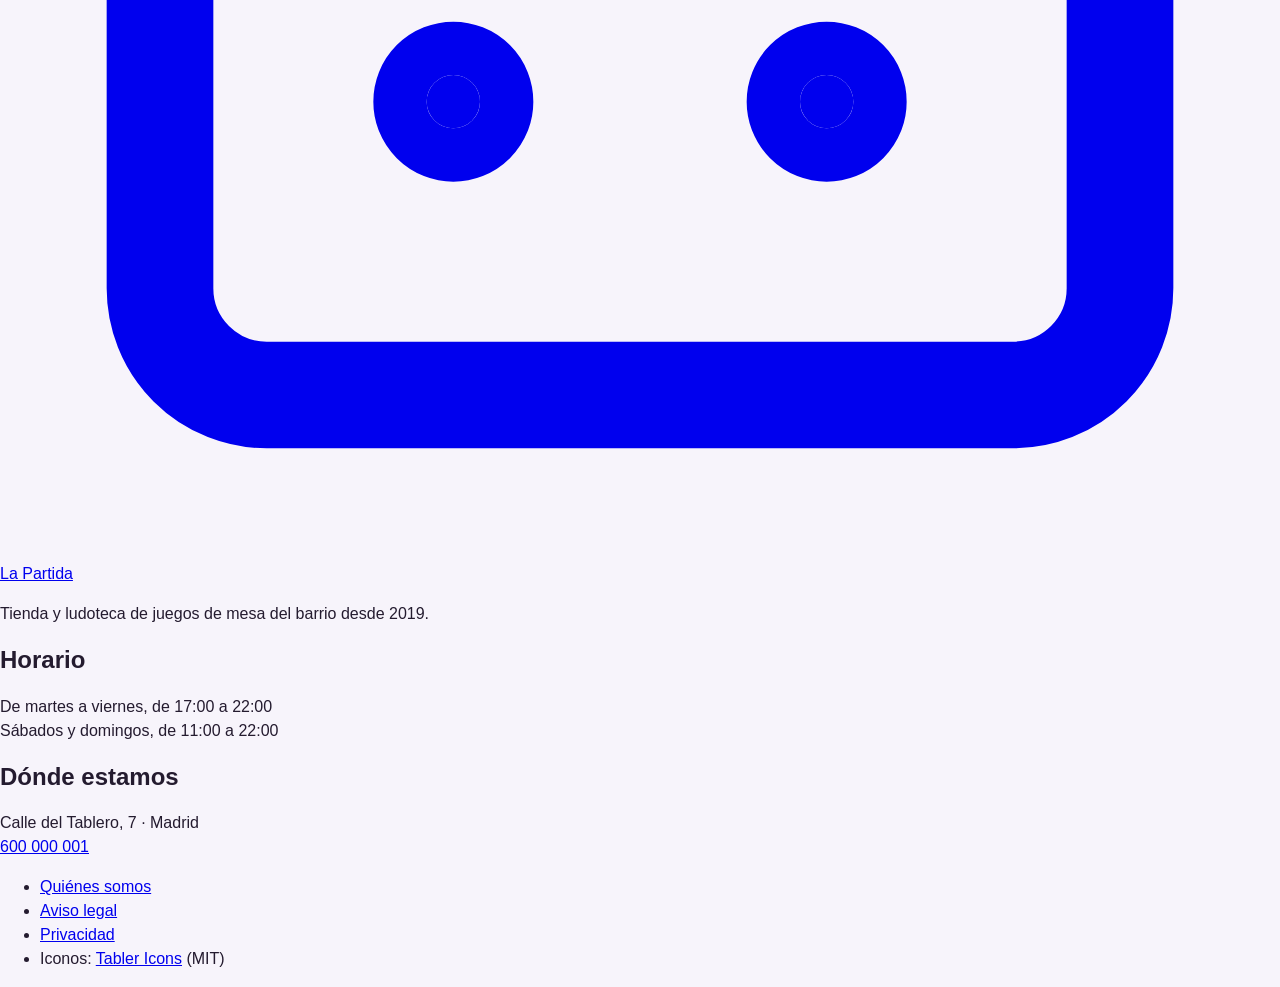
==== commit 36e60a57: "Hojas, variables y reset" ====
--- a/index.html
+++ b/index.html
@@ -9,10 +9,10 @@
   <link rel="preconnect" href="https://fonts.gstatic.com" crossorigin>
   <link rel="stylesheet"
     href="https://fonts.googleapis.com/css2?family=Fredoka:wght@600&family=Nunito:wght@400;700&display=swap">
+  <link rel="stylesheet" href="css/variables.css">
   <link rel="stylesheet" href="css/estilos.css">
+  <link rel="stylesheet" href="css/oscuro.css">
   <link rel="stylesheet" href="css/impresion.css">
-  <link rel="stylesheet" href="css/oscuro.css">
-  <link rel="stylesheet" href="css/variables.css">
 
 </head>
 
--- a/css/variables.css
+++ b/css/variables.css
@@ -1,8 +1,22 @@
 :root {
-    /* Colores de la marca */
+    /* Colores principales */
     --color-primario: #5B2A86;
     --color-primario-oscuro: #40205F;
-    --color-acento: #F2C14E
-        /* Colores neutros */
-        --color-fondo: #F7F4FB
+    --color-acento: #F2C14E;
+
+    /* Fondos y superficies */
+    --color-fondo: #F7F4FB;
+    --color-superficie: #FFFFFF;
+
+    /* Textos */
+    --color-texto: #241B2F;
+    --color-texto-suave: #5F566B;
+    --color-texto-sobre-primario: #FFFFFF;
+    --color-texto-sobre-acento: #241B2F;
+
+    /* Bordes */
+    --color-borde-suave: #DCD5E5;
+
+    /* Enlaces */
+    --color-enlace: var(--color-primario);
 }
--- a/css/estilos.css
+++ b/css/estilos.css
@@ -0,0 +1,65 @@
+/* RESET Y ELEMENTOS */
+
+/* Cálculo de dimensiones */
+* {
+    box-sizing: border-box;
+}
+
+/* Estilos generales */
+body {
+    margin: 0;
+    padding: 0;
+
+    background-color: var(--color-fondo);
+    color: var(--color-texto);
+    font-family: "Nunito", sans-serif;
+    font-size: 16px;
+    line-height: 1.5;
+}
+
+/* Títulos */
+h1,
+h2,
+h3,
+h4,
+h5,
+h6 {
+    font-family: "Fredoka", sans-serif;
+    font-weight: 600;
+    line-height: 1.2;
+    color: var(--color-texto);
+}
+
+/* Párrafos */
+p {
+    font-family: "Nunito", sans-serif;
+    font-size: 16px;
+    line-height: 1.5;
+}
+
+/* Enlaces con foco */
+a:focus {
+    outline: 2px solid var(--color-texto);
+    outline-offset: 2px;
+}
+
+/* Foco de enlaces en el pie */
+.pie a:focus {
+    outline-color: #FFFFFF;
+}
+
+/* Imágenes */
+img {
+    max-width: 100%;
+    height: auto;
+    display: block;
+}
+
+
+/* COMPONENTES*/
+
+
+/* UTILIDADES*/
+
+
+/* MAQUETACIÓN*/
--- a/css/oscuro.css
+++ b/css/oscuro.css
@@ -0,0 +1,23 @@
+/* Tema oscuro: se activa según el sistema */
+@media screen and (prefers-color-scheme: dark) {
+    :root {
+        /* Fondos y superficies */
+        --color-fondo: #15111B;
+        --color-superficie: #211A2A;
+
+        /* Textos */
+        --color-texto: #EEE9F4;
+        --color-texto-suave: #B8AEC6;
+
+        /* Bordes */
+        --color-borde-suave: #3B3247;
+
+        /* Enlaces */
+        --color-enlace: #CBA6F0;
+    }
+
+    /* La sombra desaparece en tema oscuro */
+    * {
+        box-shadow: none;
+    }
+}
